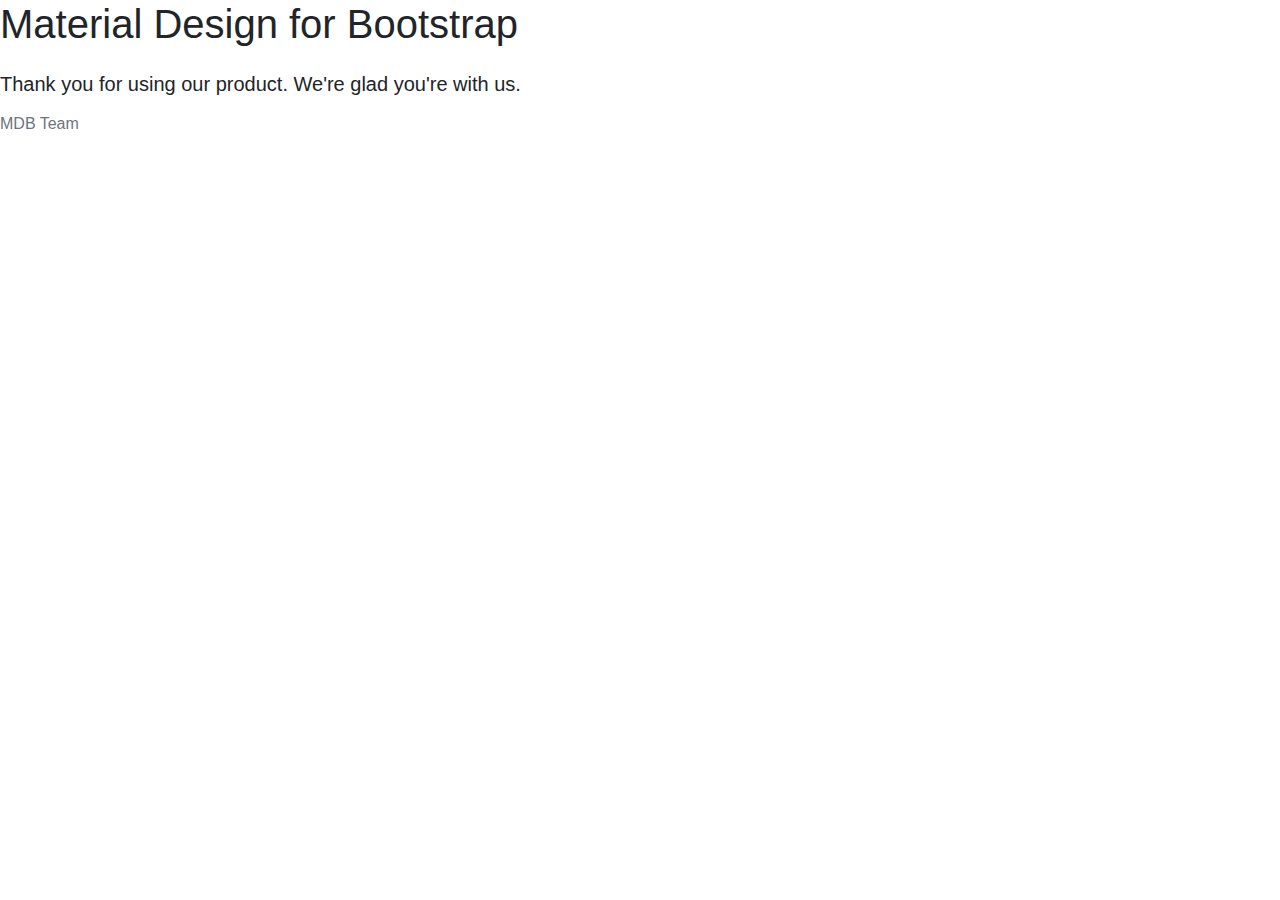
==== index.html @ a6438754 "intial commit" ====
<!DOCTYPE html>
<html lang="en">

<head>
    <meta charset="utf-8">
    <meta name="viewport" content="width=device-width, initial-scale=1, shrink-to-fit=no">
    <meta http-equiv="x-ua-compatible" content="ie=edge">
    <title>Material Design Bootstrap Test</title>
    <!-- Font Awesome -->
    <link rel="stylesheet" href="https://maxcdn.bootstrapcdn.com/font-awesome/4.7.0/css/font-awesome.min.css">
    <!-- Bootstrap core CSS -->
    <link href="css/bootstrap.min.css" rel="stylesheet">
    <!-- Material Design Bootstrap -->
    <link href="css/mdb.min.css" rel="stylesheet">
    <!-- Your custom styles (optional) -->
    <link href="css/style.css" rel="stylesheet">
</head>

<body>

    <!-- Start your project here-->
    <div style="height: 100vh">
        <div class="flex-center flex-column">
            <h1 class="animated fadeIn mb-4">Material Design for Bootstrap</h1>

            <h5 class="animated fadeIn mb-3">Thank you for using our product. We're glad you're with us.</h5>

            <p class="animated fadeIn text-muted">MDB Team</p>
        </div>
    </div>
    <!-- /Start your project here-->

    <!-- SCRIPTS -->
    <!-- JQuery -->
    <script type="text/javascript" src="js/jquery-3.2.1.min.js"></script>
    <!-- Bootstrap tooltips -->
    <script type="text/javascript" src="js/popper.min.js"></script>
    <!-- Bootstrap core JavaScript -->
    <script type="text/javascript" src="js/bootstrap.min.js"></script>
    <!-- MDB core JavaScript -->
    <script type="text/javascript" src="js/mdb.min.js"></script>
</body>

</html>
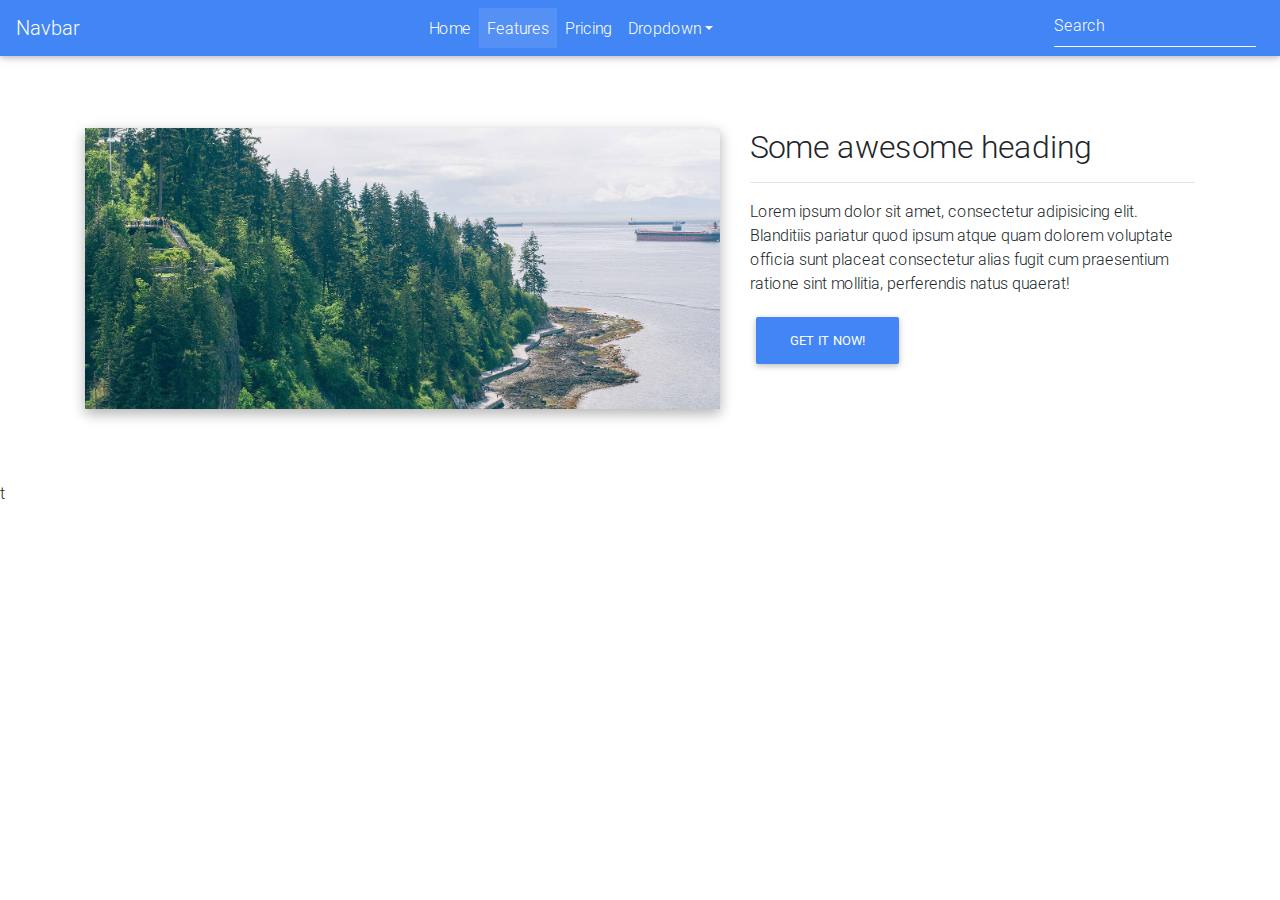
==== commit be75df7b: "intial commit" ====
--- a/index.html
+++ b/index.html
@@ -17,18 +17,94 @@
 </head>
 
 <body>
+    <header>
+        <!-- Navbar brand -->
+        <!--Navbar-->
+        <nav class="navbar navbar-expand-lg navbar-dark primary-color">
 
-    <!-- Start your project here-->
-    <div style="height: 100vh">
-        <div class="flex-center flex-column">
-            <h1 class="animated fadeIn mb-4">Material Design for Bootstrap</h1>
+            <!-- Navbar brand -->
+            <a class="navbar-brand" href="#">
+                <img src="https://mdbootstrap.com/img/logo/mdb-transparent.png" height="30" alt="">Navbar</a>
 
-            <h5 class="animated fadeIn mb-3">Thank you for using our product. We're glad you're with us.</h5>
+            <!-- Collapse button -->
+            <button class="navbar-toggler" type="button" data-toggle="collapse" data-target="#basicExampleNav" aria-controls="basicExampleNav"
+                    aria-expanded="false" aria-label="Toggle navigation">
+                <span class="navbar-toggler-icon"></span>
+            </button>
 
-            <p class="animated fadeIn text-muted">MDB Team</p>
-        </div>
-    </div>
-    <!-- /Start your project here-->
+            <!-- Collapsible content -->
+            <div class="collapse navbar-collapse" id="basicExampleNav">
+                <div class="container">
+                <!-- Links -->
+                <ul class="navbar-nav mr-auto justify-content-center">
+                    <li class="nav-item ">
+                        <a class="nav-link" href="#">Home
+                            <span class="sr-only">(current)</span>
+                        </a>
+                    </li>
+                    <li class="nav-item active">
+                        <a class="nav-link" href="http://www.google.co.nz" target="_blank">Features</a>
+                    </li>
+                    <li class="nav-item">
+                        <a class="nav-link" href="#">Pricing</a>
+                    </li>
+
+                    <!-- Dropdown -->
+                    <li class="nav-item dropdown">
+                        <a class="nav-link dropdown-toggle" id="navbarDropdownMenuLink" data-toggle="dropdown" aria-haspopup="true" aria-expanded="false">Dropdown</a>
+                        <div class="dropdown-menu dropdown-primary" aria-labelledby="navbarDropdownMenuLink">
+                            <a class="dropdown-item" href="#">Action</a>
+                            <a class="dropdown-item" href="#">Another action</a>
+                            <a class="dropdown-item" href="#">Something else here</a>
+                        </div>
+                    </li>
+
+                </ul>
+
+                </div>
+                <!-- Links -->
+
+                <form class="form-inline">
+                    <div class="md-form mt-0">
+                        <input class="form-control mr-sm-2" type="text" placeholder="Search" aria-label="Search">
+                    </div>
+                </form>
+            </div>
+            <!-- Collapsible content -->
+        </nav>
+    </header>
+    <main>
+        <br>
+        <br>
+        <br>
+              <div class="container">
+                  <div class="row ">
+                     <div class="col-md-7">
+                         <div class="view overlay  z-depth-1-half">
+                         <img src="img/img-1.jpg" alt="" class="img-fluid">
+                             <div class="mask rgba-white-light"></div>
+                         </div>
+                     </div>
+                      <div class="col-md-5">
+                          <h2>Some awesome heading</h2>
+                          <hr>
+                          <p>Lorem ipsum dolor sit amet, consectetur adipisicing elit. Blanditiis pariatur quod ipsum atque quam dolorem
+                              voluptate officia sunt placeat consectetur alias fugit cum praesentium ratione sint mollitia, perferendis
+                              natus quaerat!</p>
+                          <a href="https://mdbootstrap.com/" class="btn btn-primary">Get it now!</a>
+
+                      </div>
+                  </div>
+                  <div class="row ">
+                      <br>
+                      <br>
+                      <br>
+                  </div>
+              </div>
+    </main>
+    <footer>
+
+    </footer>
 
     <!-- SCRIPTS -->
     <!-- JQuery -->
@@ -42,3 +118,4 @@
 </body>
 
 </html>
+ t--- a/css/style.css
+++ b/css/style.css
@@ -0,0 +1 @@
+/* Your custom styles */
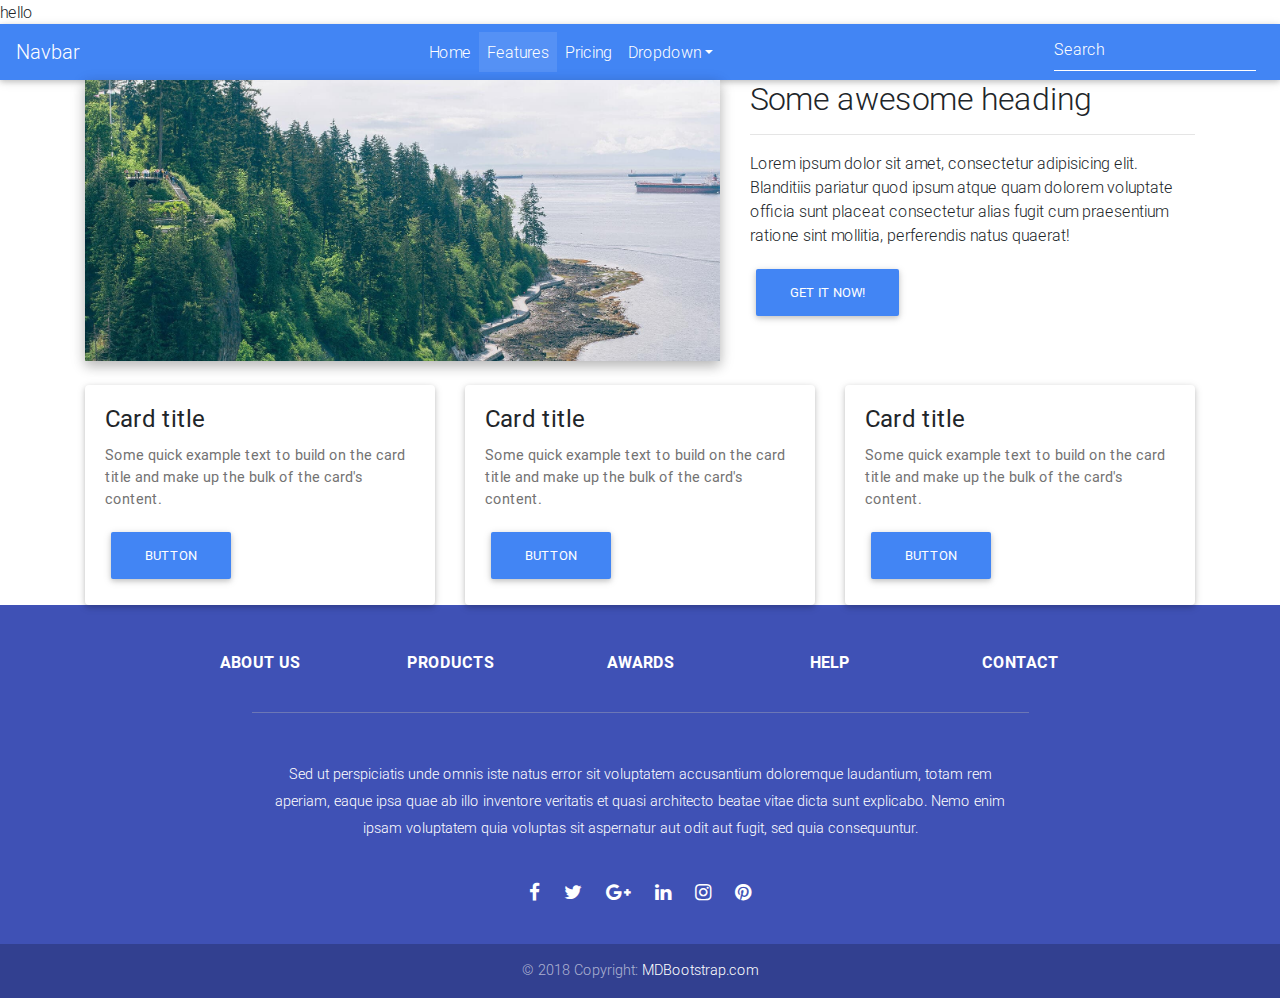
==== commit b889700c: "intial commit" ====
--- a/index.html
+++ b/index.html
@@ -3,7 +3,7 @@
 
 <head>
     <meta charset="utf-8">
-    <meta name="viewport" content="width=device-width, initial-scale=1, shrink-to-fit=no">
+    <meta name="viewport"  content="width=device-width,initial-scale=1.0, maximum-scale=1.0, minimum-scale=1.0>
     <meta http-equiv="x-ua-compatible" content="ie=edge">
     <title>Material Design Bootstrap Test</title>
     <!-- Font Awesome -->
@@ -18,6 +18,7 @@
 
 <body>
     <header>
+        <div style="width:160px;"> hello  </div>
         <!-- Navbar brand -->
         <!--Navbar-->
         <nav class="navbar navbar-expand-lg navbar-dark primary-color">
@@ -74,15 +75,13 @@
         </nav>
     </header>
     <main>
-        <br>
-        <br>
-        <br>
+
               <div class="container">
                   <div class="row ">
                      <div class="col-md-7">
                          <div class="view overlay  z-depth-1-half">
                          <img src="img/img-1.jpg" alt="" class="img-fluid">
-                             <div class="mask rgba-white-light"></div>
+                             <div class="mask"></div>
                          </div>
                      </div>
                       <div class="col-md-5">
@@ -95,16 +94,236 @@
 
                       </div>
                   </div>
-                  <div class="row ">
-                      <br>
-                      <br>
-                      <br>
+
+                  <!--Grid row-->
+                  <div class="row mt-4">
+
+                      <!--Grid column-->
+                      <div class="col-lg-4 col-md-12">
+
+                          <!--Card-->
+                          <div class="card">
+
+                              <!--Card image-->
+                              <div class="view overlay">
+                                  <img src="https://mdbootstrap.com/img/Photos/Horizontal/Nature/4-col/img%20(72).jpg" class="img-fluid" alt="">
+                                  <a href="#">
+                                      <div class="mask rgba-white-slight"></div>
+                                  </a>
+                              </div>
+
+                              <!--Card content-->
+                              <div class="card-body">
+                                  <!--Title-->
+                                  <h4 class="card-title">Card title</h4>
+                                  <!--Text-->
+                                  <p class="card-text">Some quick example text to build on the card title and make up the bulk of the card&apos;s content.</p>
+                                  <a href="#!" class="btn btn-primary">Button</a>
+                              </div>
+
+                          </div>
+                          <!--/.Card-->
+
+                      </div>
+                      <!--Grid column-->
+
+                      <!--Grid column-->
+                      <div class="col-lg-4 col-md-6">
+
+                          <!--Card-->
+                          <div class="card">
+
+                              <!--Card image-->
+                              <div class="view overlay">
+                                  <img src="https://mdbootstrap.com/img/Photos/Horizontal/Nature/4-col/img%20(74).jpg" class="img-fluid" alt="">
+                                  <a href="#">
+                                      <div class="mask rgba-white-slight"></div>
+                                  </a>
+                              </div>
+
+                              <!--Card content-->
+                              <div class="card-body">
+                                  <!--Title-->
+                                  <h4 class="card-title">Card title</h4>
+                                  <!--Text-->
+                                  <p class="card-text">Some quick example text to build on the card title and make up the bulk of the card&apos;s content.</p>
+                                  <a href="#" class="btn btn-primary">Button</a>
+                              </div>
+
+                          </div>
+                          <!--/.Card-->
+
+                      </div>
+                      <!--Grid column-->
+
+                      <!--Grid column-->
+                      <div class="col-lg-4 col-md-6">
+
+                          <!--Card-->
+                          <div class="card">
+
+                              <!--Card image-->
+                              <div class="view overlay">
+                                  <img src="https://mdbootstrap.com/img/Photos/Horizontal/Nature/4-col/img%20(75).jpg" class="img-fluid" alt="">
+                                  <a href="#">
+                                      <div class="mask rgba-white-slight"></div>
+                                  </a>
+                              </div>
+
+                              <!--Card content-->
+                              <div class="card-body">
+                                  <!--Title-->
+                                  <h4 class="card-title">Card title</h4>
+                                  <!--Text-->
+                                  <p class="card-text">Some quick example text to build on the card title and make up the bulk of the card&apos;s content.</p>
+                                  <a href="#" class="btn btn-primary">Button</a>
+                              </div>
+
+                          </div>
+                          <!--/.Card-->
+
+                      </div>
+                      <!--Grid column-->
+
                   </div>
+                  <!--Grid row-->
+
               </div>
+
     </main>
-    <footer>
+
+    <!--Footer-->
+
+    <!--Footer-->
+
+    <!--Footer-->
+
+    <!--Footer-->
+
+    <!--Footer-->
+
+    <!--Footer-->
+    <footer class="page-footer font-small indigo pt-0">
+
+        <!--Footer Links-->
+        <div class="container">
+
+            <!--Grid row-->
+            <div class="row pt-5 mb-3 text-center d-flex justify-content-center">
+
+                <!--Grid column-->
+                <div class="col-md-2 mb-3">
+                    <h6 class="text-uppercase font-weight-bold">
+                        <a href="#!">About us</a>
+                    </h6>
+                </div>
+                <!--Grid column-->
+
+                <!--Grid column-->
+                <div class="col-md-2 mb-3">
+                    <h6 class="text-uppercase font-weight-bold">
+                        <a href="#!">Products</a>
+                    </h6>
+                </div>
+                <!--Grid column-->
+
+                <!--Grid column-->
+                <div class="col-md-2 mb-3">
+                    <h6 class="text-uppercase font-weight-bold">
+                        <a href="#!">Awards</a>
+                    </h6>
+                </div>
+                <!--Grid column-->
+
+                <!--Grid column-->
+                <div class="col-md-2 mb-3">
+                    <h6 class="text-uppercase font-weight-bold">
+                        <a href="#!">Help</a>
+                    </h6>
+                </div>
+                <!--Grid column-->
+
+                <!--Grid column-->
+                <div class="col-md-2 mb-3">
+                    <h6 class="text-uppercase font-weight-bold">
+                        <a href="#!">Contact</a>
+                    </h6>
+                </div>
+                <!--Grid column-->
+
+            </div>
+            <!--Grid row-->
+
+            <hr class="rgba-white-light" style="margin: 0 15%;">
+
+            <!--Grid row-->
+            <div class="row d-flex text-center justify-content-center mb-md-0 mb-4">
+
+                <!--Grid column-->
+                <div class="col-md-8 col-12 mt-5">
+                    <p style="line-height: 1.7rem">Sed ut perspiciatis unde omnis iste natus error sit voluptatem accusantium doloremque laudantium,
+                        totam rem aperiam, eaque ipsa quae ab illo inventore veritatis et quasi architecto beatae
+                        vitae dicta sunt explicabo. Nemo enim ipsam voluptatem quia voluptas sit aspernatur aut odit
+                        aut fugit, sed quia consequuntur.</p>
+
+                </div>
+                <!--Grid column-->
+
+            </div>
+            <!--Grid row-->
+
+            <hr class="clearfix d-md-none rgba-white-light" style="margin: 10% 15% 5%;">
+
+            <!--Grid row-->
+            <div class="row pb-3">
+
+                <!--Grid column-->
+                <div class="col-md-12">
+
+                    <div class="mb-5 flex-center">
+                        <!--Facebook-->
+                        <a class="fb-ic">
+                            <i class="fa fa-facebook fa-lg white-text mr-md-4"> </i>
+                        </a>
+                        <!--Twitter-->
+                        <a class="tw-ic">
+                            <i class="fa fa-twitter fa-lg white-text mr-md-4"> </i>
+                        </a>
+                        <!--Google +-->
+                        <a class="gplus-ic">
+                            <i class="fa fa-google-plus fa-lg white-text mr-md-4"> </i>
+                        </a>
+                        <!--Linkedin-->
+                        <a class="li-ic">
+                            <i class="fa fa-linkedin fa-lg white-text mr-md-4"> </i>
+                        </a>
+                        <!--Instagram-->
+                        <a class="ins-ic">
+                            <i class="fa fa-instagram fa-lg white-text mr-md-4"> </i>
+                        </a>
+                        <!--Pinterest-->
+                        <a class="pin-ic">
+                            <i class="fa fa-pinterest fa-lg white-text"> </i>
+                        </a>
+                    </div>
+                </div>
+                <!--Grid column-->
+            </div>
+            <!--Grid row-->
+
+        </div>
+        <!--/Footer Links-->
+
+        <!--Copyright-->
+        <div class="footer-copyright py-3 text-center">
+            © 2018 Copyright:
+            <a href="https://mdbootstrap.com/material-design-for-bootstrap/"> MDBootstrap.com </a>
+        </div>
+        <!--/Copyright-->
 
     </footer>
+    <!--/.Footer-->
+
 
     <!-- SCRIPTS -->
     <!-- JQuery -->
@@ -115,7 +334,14 @@
     <script type="text/javascript" src="js/bootstrap.min.js"></script>
     <!-- MDB core JavaScript -->
     <script type="text/javascript" src="js/mdb.min.js"></script>
+    <script>
+        console.log("DPR:"+ window.devicePixelRatio);
+        console.log("visual viewport scale:"+ window.visualViewport.scale);
+        console.log("visual viewport1:"+ window.visualViewport.width);
+        console.log("visual viewport2:"+ window.innerWidth);
+        console.log("layout viewport:"+ document.documentElement.clientWidth);
+        console.log("screen size:"+ screen.width);
+    </script>
 </body>
 
-</html>
- t+</html>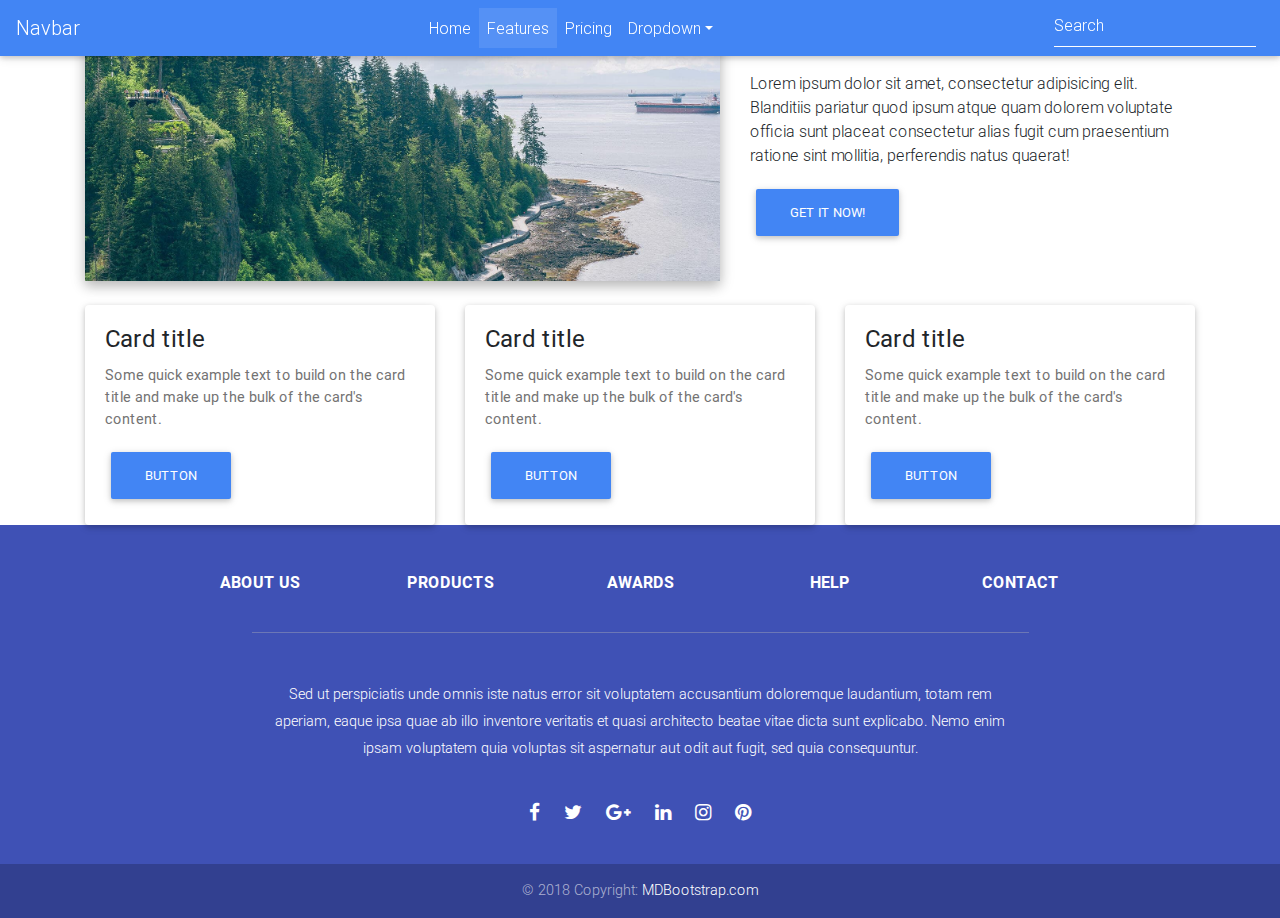
==== commit 63d56df2: "add index.html and LandingPage.html" ====
--- a/index.html
+++ b/index.html
@@ -3,8 +3,8 @@
 
 <head>
     <meta charset="utf-8">
-    <meta name="viewport"  content="width=device-width,initial-scale=1.0, maximum-scale=1.0, minimum-scale=1.0>
-    <meta http-equiv="x-ua-compatible" content="ie=edge">
+    <meta name="viewport"  content="width=device-width,initial-scale=1.0, maximum-scale=1.0, minimum-scale=1.0">
+    <meta http-equiv="X-UA-Compatible" content="ie=edge">
     <title>Material Design Bootstrap Test</title>
     <!-- Font Awesome -->
     <link rel="stylesheet" href="https://maxcdn.bootstrapcdn.com/font-awesome/4.7.0/css/font-awesome.min.css">
@@ -18,10 +18,9 @@
 
 <body>
     <header>
-        <div style="width:160px;"> hello  </div>
         <!-- Navbar brand -->
         <!--Navbar-->
-        <nav class="navbar navbar-expand-lg navbar-dark primary-color">
+        <nav class="navbar navbar-expand-lg navbar-dark primary-color fixed-top">
 
             <!-- Navbar brand -->
             <a class="navbar-brand" href="#">
